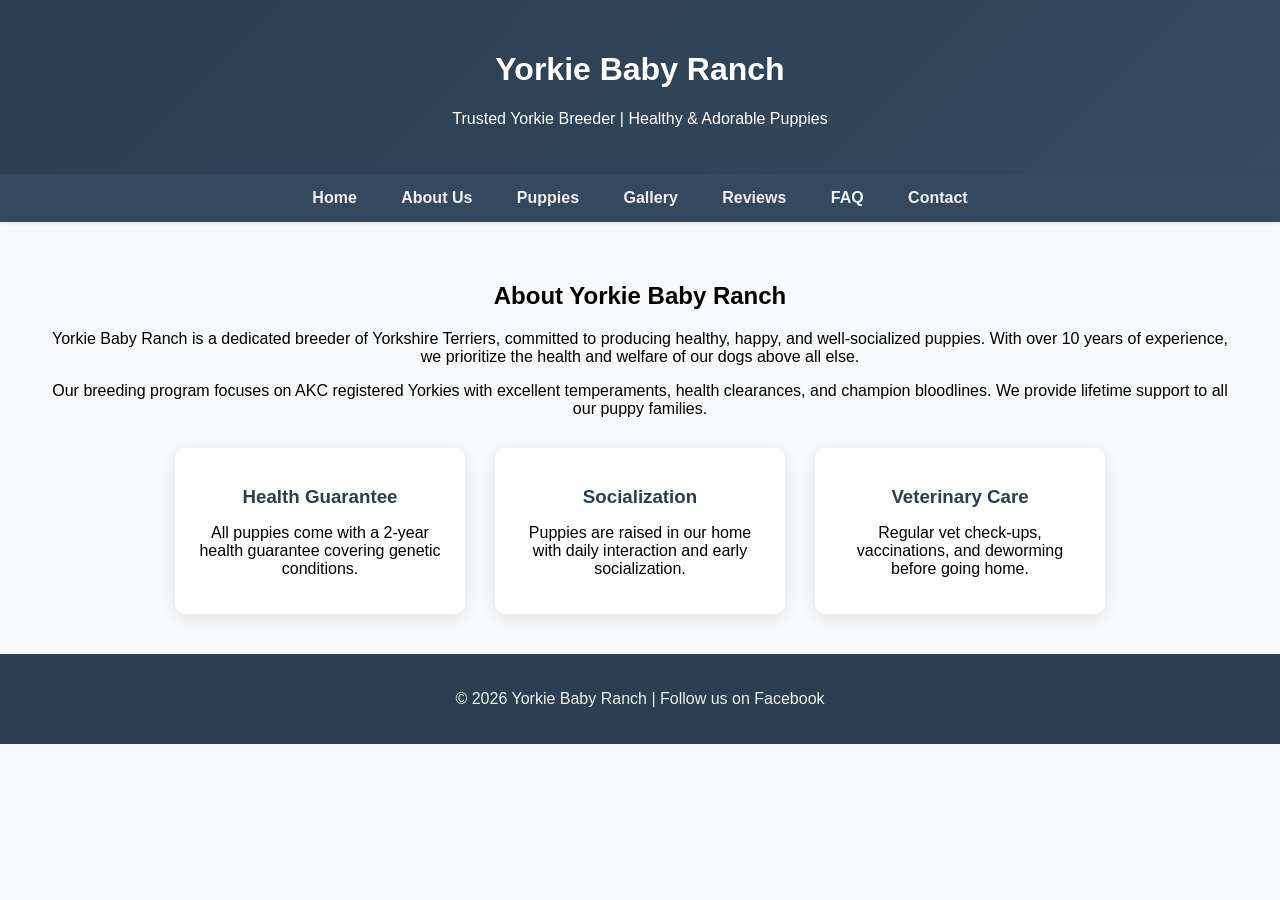
==== about.html @ 71de1472 "Add website files" ====
<!DOCTYPE html>
<html lang="en">
<head>
    <meta charset="UTF-8">
    <meta name="viewport" content="width=device-width, initial-scale=1.0">
    <title>About Yorkie Baby Ranch</title>
    <link rel="stylesheet" href="styles.css">
    <link rel="stylesheet" href="https://cdnjs.cloudflare.com/ajax/libs/font-awesome/6.4.0/css/all.min.css">
</head>
<body>
<header>
    <h1>Yorkie Baby Ranch</h1>
    <p>Trusted Yorkie Breeder | Healthy & Adorable Puppies</p>
</header>

<nav>
    <a href="index.html">Home</a>
    <a href="about.html">About Us</a>
    <a href="puppies.html">Puppies</a>
    <a href="gallery.html">Gallery</a>
    <a href="reviews.html">Reviews</a>
    <a href="faq.html">FAQ</a>
    <a href="contact.html">Contact</a>
</nav>

<section>
    <h2>About Yorkie Baby Ranch</h2>
    <p>Yorkie Baby Ranch is a dedicated breeder of Yorkshire Terriers, committed to producing healthy, happy, and well-socialized puppies. With over 10 years of experience, we prioritize the health and welfare of our dogs above all else.</p>
    <p>Our breeding program focuses on AKC registered Yorkies with excellent temperaments, health clearances, and champion bloodlines. We provide lifetime support to all our puppy families.</p>
    <div class="about-features">
        <div class="feature">
            <h3>Health Guarantee</h3>
            <p>All puppies come with a 2-year health guarantee covering genetic conditions.</p>
        </div>
        <div class="feature">
            <h3>Socialization</h3>
            <p>Puppies are raised in our home with daily interaction and early socialization.</p>
        </div>
        <div class="feature">
            <h3>Veterinary Care</h3>
            <p>Regular vet check-ups, vaccinations, and deworming before going home.</p>
        </div>
    </div>
</section>

<footer>
    <p>© 2026 Yorkie Baby Ranch | Follow us on Facebook</p>
</footer>
</body>
</html>
---- styles.css ----
body {
    font-family: Arial, sans-serif;
    margin: 0;
    background: #f8f9fa;
}

header {
    background: linear-gradient(135deg, #2c3e50, #34495e);
    color: white;
    text-align: center;
    padding: 30px;
    box-shadow: 0 2px 10px rgba(0,0,0,0.1);
}

nav {
    background: #34495e;
    padding: 15px;
    text-align: center;
    box-shadow: 0 1px 5px rgba(0,0,0,0.1);
}

nav a {
    color: #ecf0f1;
    margin: 0 20px;
    text-decoration: none;
    font-weight: bold;
    transition: color 0.3s;
}

nav a:hover {
    color: #3498db;
}

section {
    padding: 40px 20px;
    text-align: center;
    max-width: 1200px;
    margin: 0 auto;
}

.puppy-card {
    background: white;
    padding: 20px;
    margin: 20px;
    display: inline-block;
    width: 280px;
    border-radius: 12px;
    box-shadow: 0 4px 15px rgba(0,0,0,0.1);
    transition: transform 0.3s, box-shadow 0.3s;
}

.puppy-card:hover {
    transform: translateY(-5px);
    box-shadow: 0 8px 25px rgba(0,0,0,0.15);
}

.puppy-card img {
    width: 100%;
    border-radius: 10px;
}

button {
    background: #2c3e50;
    color: white;
    padding: 12px 20px;
    border: none;
    border-radius: 6px;
    cursor: pointer;
    font-size: 16px;
    transition: background 0.3s;
}

button:hover {
    background: #1a252f;
}

/* Facebook Button */
.fb-btn {
    display: inline-block;
    padding: 14px 24px;
    background: #1877f2;
    color: white;
    text-decoration: none;
    border-radius: 6px;
    margin-top: 15px;
    font-weight: bold;
    transition: background 0.3s;
}

.fb-btn:hover {
    background: #166fe5;
}

/* Facebook Icon Styling */
.fb-btn i, button i {
    margin-right: 8px;
}

/* WhatsApp Button */
.whatsapp-btn {
    display: inline-block;
    padding: 14px 24px;
    background: #25d366;
    color: white;
    text-decoration: none;
    border-radius: 6px;
    font-weight: bold;
    transition: background 0.3s;
}

.whatsapp-btn:hover {
    background: #20c157;
}

footer {
    background: #2c3e50;
    color: #ecf0f1;
    padding: 20px;
    text-align: center;
}

/* About Us Section */
.about-features {
    display: flex;
    justify-content: center;
    gap: 30px;
    margin-top: 30px;
    flex-wrap: wrap;
}

.feature {
    background: white;
    padding: 20px;
    border-radius: 10px;
    box-shadow: 0 4px 15px rgba(0,0,0,0.1);
    width: 250px;
    text-align: center;
}

.feature h3 {
    color: #2c3e50;
    margin-bottom: 10px;
}

/* Gallery Section */
.gallery-grid {
    display: grid;
    grid-template-columns: repeat(auto-fit, minmax(250px, 1fr));
    gap: 20px;
    margin-top: 20px;
}

.gallery-grid img {
    width: 100%;
    height: 200px;
    object-fit: cover;
    border-radius: 10px;
    box-shadow: 0 4px 15px rgba(0,0,0,0.1);
    transition: transform 0.3s;
}

.gallery-grid img:hover {
    transform: scale(1.05);
}

/* FAQ Section */
.faq-item {
    background: white;
    margin: 20px auto;
    padding: 20px;
    border-radius: 10px;
    box-shadow: 0 4px 15px rgba(0,0,0,0.1);
    max-width: 800px;
    text-align: left;
}

.faq-item h3 {
    color: #2c3e50;
    margin-bottom: 10px;
    cursor: pointer;
}

.faq-item p {
    margin: 0;
    line-height: 1.6;
}
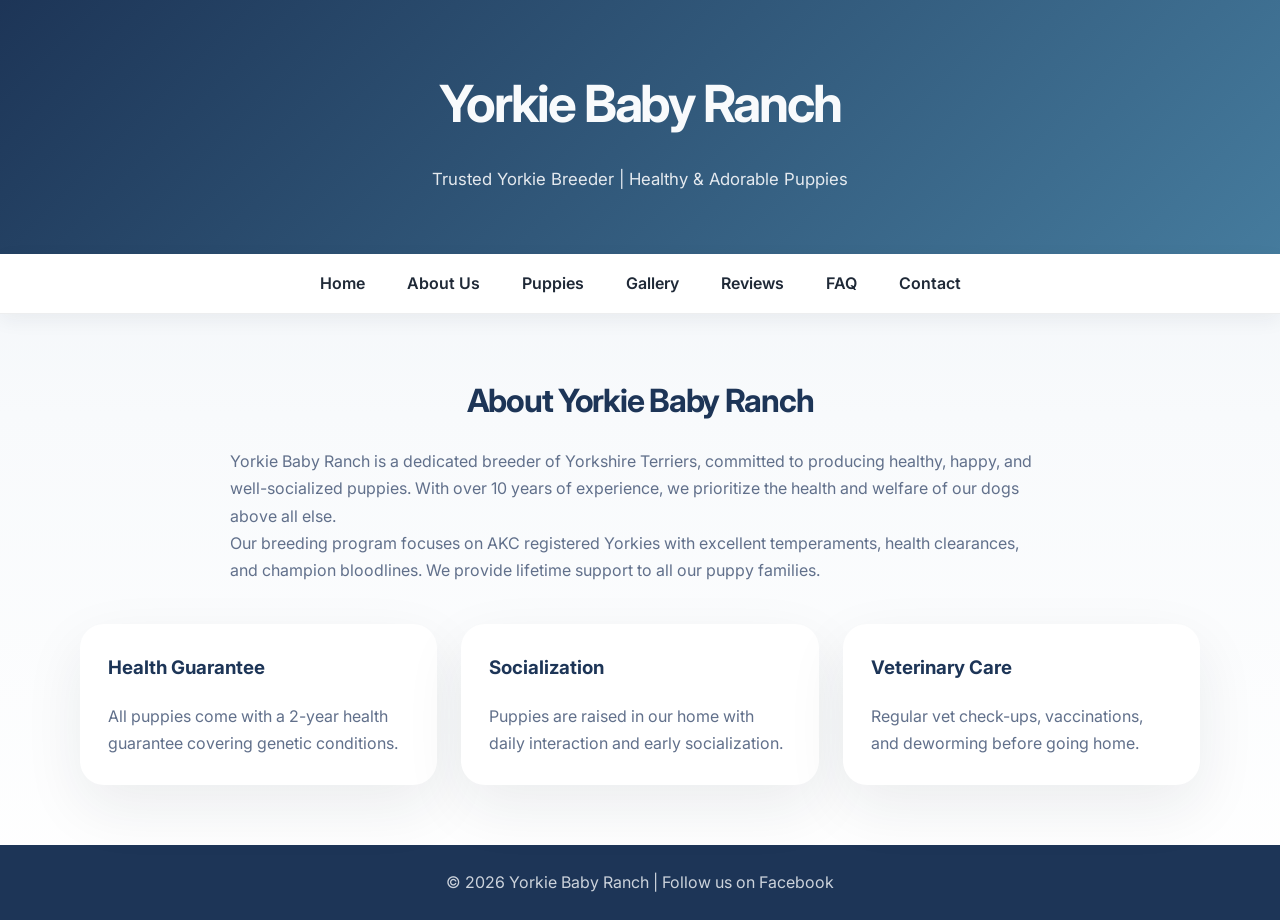
==== commit a447fa4e: "Save puppies page changes with new profiles" ====
--- a/about.html
+++ b/about.html
@@ -14,31 +14,35 @@
 </header>
 
 <nav>
-    <a href="index.html">Home</a>
-    <a href="about.html">About Us</a>
-    <a href="puppies.html">Puppies</a>
-    <a href="gallery.html">Gallery</a>
-    <a href="reviews.html">Reviews</a>
-    <a href="faq.html">FAQ</a>
-    <a href="contact.html">Contact</a>
+    <div class="nav-container">
+        <a href="index.html">Home</a>
+        <a href="about.html">About Us</a>
+        <a href="puppies.html">Puppies</a>
+        <a href="gallery.html">Gallery</a>
+        <a href="reviews.html">Reviews</a>
+        <a href="faq.html">FAQ</a>
+        <a href="contact.html">Contact</a>
+    </div>
 </nav>
 
 <section>
-    <h2>About Yorkie Baby Ranch</h2>
-    <p>Yorkie Baby Ranch is a dedicated breeder of Yorkshire Terriers, committed to producing healthy, happy, and well-socialized puppies. With over 10 years of experience, we prioritize the health and welfare of our dogs above all else.</p>
-    <p>Our breeding program focuses on AKC registered Yorkies with excellent temperaments, health clearances, and champion bloodlines. We provide lifetime support to all our puppy families.</p>
-    <div class="about-features">
-        <div class="feature">
-            <h3>Health Guarantee</h3>
-            <p>All puppies come with a 2-year health guarantee covering genetic conditions.</p>
-        </div>
-        <div class="feature">
-            <h3>Socialization</h3>
-            <p>Puppies are raised in our home with daily interaction and early socialization.</p>
-        </div>
-        <div class="feature">
-            <h3>Veterinary Care</h3>
-            <p>Regular vet check-ups, vaccinations, and deworming before going home.</p>
+    <div class="section-inner">
+        <h2>About Yorkie Baby Ranch</h2>
+        <p>Yorkie Baby Ranch is a dedicated breeder of Yorkshire Terriers, committed to producing healthy, happy, and well-socialized puppies. With over 10 years of experience, we prioritize the health and welfare of our dogs above all else.</p>
+        <p>Our breeding program focuses on AKC registered Yorkies with excellent temperaments, health clearances, and champion bloodlines. We provide lifetime support to all our puppy families.</p>
+        <div class="about-features">
+            <div class="feature">
+                <h3>Health Guarantee</h3>
+                <p>All puppies come with a 2-year health guarantee covering genetic conditions.</p>
+            </div>
+            <div class="feature">
+                <h3>Socialization</h3>
+                <p>Puppies are raised in our home with daily interaction and early socialization.</p>
+            </div>
+            <div class="feature">
+                <h3>Veterinary Care</h3>
+                <p>Regular vet check-ups, vaccinations, and deworming before going home.</p>
+            </div>
         </div>
     </div>
 </section>
--- a/styles.css
+++ b/styles.css
@@ -1,186 +1,334 @@
+@import url('https://fonts.googleapis.com/css2?family=Inter:wght@400;500;600;700;800&display=swap');
+
+:root {
+    --bg: #f4f7fb;
+    --surface: #ffffff;
+    --surface-strong: #f7fafc;
+    --primary: #1d3557;
+    --primary-soft: #4a78a7;
+    --accent: #e76f51;
+    --accent-soft: #f1b24a;
+    --text: #1f2937;
+    --muted: #61708b;
+    --border: rgba(31, 41, 55, 0.08);
+}
+
+* {
+    box-sizing: border-box;
+}
+
 body {
-    font-family: Arial, sans-serif;
     margin: 0;
-    background: #f8f9fa;
+    font-family: 'Inter', system-ui, -apple-system, BlinkMacSystemFont, 'Segoe UI', sans-serif;
+    background: linear-gradient(180deg, #edf2f7 0%, #f8fafc 45%, #ffffff 100%);
+    color: var(--text);
+    line-height: 1.7;
+}
+
+img {
+    max-width: 100%;
+    display: block;
+}
+
+a {
+    color: inherit;
 }
 
 header {
-    background: linear-gradient(135deg, #2c3e50, #34495e);
-    color: white;
+    background: linear-gradient(135deg, #1d3557 0%, #457b9d 100%);
+    color: #f8fafc;
     text-align: center;
-    padding: 30px;
-    box-shadow: 0 2px 10px rgba(0,0,0,0.1);
+    padding: 60px 20px;
+}
+
+header h1 {
+    margin: 0;
+    font-size: clamp(2.5rem, 4vw, 4rem);
+    letter-spacing: -0.04em;
+}
+
+header p {
+    margin: 18px auto 0;
+    max-width: 720px;
+    font-size: 1.05rem;
+    color: rgba(248, 250, 252, 0.9);
 }
 
 nav {
-    background: #34495e;
-    padding: 15px;
-    text-align: center;
-    box-shadow: 0 1px 5px rgba(0,0,0,0.1);
-}
-
-nav a {
-    color: #ecf0f1;
-    margin: 0 20px;
-    text-decoration: none;
-    font-weight: bold;
-    transition: color 0.3s;
-}
-
-nav a:hover {
-    color: #3498db;
-}
-
-section {
-    padding: 40px 20px;
-    text-align: center;
+    background: #ffffff;
+    border-bottom: 1px solid var(--border);
+    position: sticky;
+    top: 0;
+    z-index: 10;
+    box-shadow: 0 6px 20px rgba(31, 41, 55, 0.06);
+}
+
+nav .nav-container {
     max-width: 1200px;
     margin: 0 auto;
-}
-
-.puppy-card {
-    background: white;
-    padding: 20px;
-    margin: 20px;
-    display: inline-block;
-    width: 280px;
-    border-radius: 12px;
-    box-shadow: 0 4px 15px rgba(0,0,0,0.1);
-    transition: transform 0.3s, box-shadow 0.3s;
-}
-
-.puppy-card:hover {
-    transform: translateY(-5px);
-    box-shadow: 0 8px 25px rgba(0,0,0,0.15);
-}
-
-.puppy-card img {
-    width: 100%;
-    border-radius: 10px;
-}
-
-button {
-    background: #2c3e50;
-    color: white;
-    padding: 12px 20px;
+    padding: 0 20px;
+    display: flex;
+    flex-wrap: wrap;
+    justify-content: center;
+    gap: 18px;
+}
+
+nav a {
+    color: var(--text);
+    text-decoration: none;
+    padding: 16px 12px;
+    font-weight: 600;
+    transition: color 0.25s ease, transform 0.25s ease;
+}
+
+nav a:hover {
+    color: var(--primary);
+    transform: translateY(-1px);
+}
+
+section {
+    padding: 60px 20px;
+}
+
+section .section-inner {
+    max-width: 1120px;
+    margin: 0 auto;
+}
+
+section h2 {
+    margin: 0 auto 20px;
+    font-size: clamp(2rem, 2.5vw, 2.75rem);
+    letter-spacing: -0.04em;
+    text-align: center;
+    color: var(--primary);
+}
+
+section p {
+    margin: 0 auto;
+    max-width: 820px;
+    color: var(--muted);
+}
+
+#home {
+    padding-top: 40px;
+}
+
+#home .hero-grid {
+    display: grid;
+    grid-template-columns: repeat(2, minmax(0, 1fr));
+    gap: 32px;
+    align-items: center;
+    margin-top: 40px;
+}
+
+#home .hero-copy {
+    text-align: left;
+}
+
+#home .hero-copy p {
+    margin-top: 24px;
+    font-size: 1.05rem;
+}
+
+.cta-group {
+    display: flex;
+    flex-wrap: wrap;
+    gap: 16px;
+    margin-top: 32px;
+}
+
+.btn,
+button,
+.fb-btn,
+.whatsapp-btn {
+    display: inline-flex;
+    align-items: center;
+    justify-content: center;
+    gap: 10px;
     border: none;
-    border-radius: 6px;
+    border-radius: 999px;
+    padding: 14px 24px;
+    font-weight: 700;
     cursor: pointer;
-    font-size: 16px;
-    transition: background 0.3s;
-}
-
-button:hover {
-    background: #1a252f;
-}
-
-/* Facebook Button */
+    transition: transform 0.25s ease, box-shadow 0.25s ease, background 0.25s ease;
+    text-decoration: none;
+}
+
+.btn-primary {
+    background: var(--primary);
+    color: #ffffff;
+    box-shadow: 0 14px 40px rgba(29, 53, 87, 0.18);
+}
+
+.btn-primary:hover {
+    transform: translateY(-2px);
+    background: #233d65;
+}
+
+.btn-secondary {
+    background: #ffffff;
+    color: var(--primary);
+    border: 1px solid rgba(29, 53, 87, 0.12);
+}
+
+.btn-secondary:hover {
+    transform: translateY(-2px);
+    background: var(--surface-strong);
+}
+
 .fb-btn {
-    display: inline-block;
-    padding: 14px 24px;
     background: #1877f2;
-    color: white;
-    text-decoration: none;
-    border-radius: 6px;
-    margin-top: 15px;
-    font-weight: bold;
-    transition: background 0.3s;
+    color: #ffffff;
+}
+
+.whatsapp-btn {
+    background: #25d366;
+    color: #ffffff;
 }
 
 .fb-btn:hover {
     background: #166fe5;
 }
 
-/* Facebook Icon Styling */
-.fb-btn i, button i {
-    margin-right: 8px;
-}
-
-/* WhatsApp Button */
-.whatsapp-btn {
-    display: inline-block;
-    padding: 14px 24px;
-    background: #25d366;
-    color: white;
-    text-decoration: none;
-    border-radius: 6px;
-    font-weight: bold;
-    transition: background 0.3s;
-}
-
 .whatsapp-btn:hover {
-    background: #20c157;
-}
-
-footer {
-    background: #2c3e50;
-    color: #ecf0f1;
-    padding: 20px;
-    text-align: center;
-}
-
-/* About Us Section */
-.about-features {
+    background: #22b85c;
+}
+
+#home .hero-media {
     display: flex;
     justify-content: center;
-    gap: 30px;
-    margin-top: 30px;
-    flex-wrap: wrap;
-}
-
-.feature {
-    background: white;
-    padding: 20px;
-    border-radius: 10px;
-    box-shadow: 0 4px 15px rgba(0,0,0,0.1);
-    width: 250px;
+}
+
+.fb-page,
+.fb-page iframe {
+    width: 100% !important;
+    min-height: 500px;
+    border: none;
+    border-radius: 22px;
+    overflow: hidden;
+    box-shadow: 0 24px 60px rgba(29, 53, 87, 0.12);
+}
+
+.about-features,
+.puppies-grid,
+.gallery-grid,
+.reviews-grid {
+    display: grid;
+    grid-template-columns: repeat(auto-fit, minmax(260px, 1fr));
+    gap: 24px;
+    margin-top: 40px;
+}
+
+.feature,
+.puppy-card,
+.review-card,
+.faq-item,
+.contact-card {
+    background: var(--surface);
+    border-radius: 24px;
+    padding: 28px;
+    box-shadow: 0 22px 60px rgba(31, 41, 55, 0.08);
+}
+
+.feature h3,
+.puppy-card h3,
+.review-card h3,
+.faq-item h3 {
+    margin-top: 0;
+    color: var(--primary);
+}
+
+.puppy-card {
+    text-align: left;
+}
+
+.puppy-card img {
+    border-radius: 18px;
+    margin-bottom: 20px;
+    object-fit: cover;
+    height: 220px;
+    width: 100%;
+}
+
+.puppy-card h3 {
+    margin-bottom: 8px;
+}
+
+.puppy-card p {
+    color: var(--muted);
+    margin-bottom: 20px;
+}
+
+.puppy-card a {
+    width: fit-content;
+}
+
+.gallery-grid img {
+    min-height: 240px;
+}
+
+#reviews {
+    background: #f7fbff;
+}
+
+.review-card {
+    padding: 30px;
+}
+
+.reviews-grid {
+    margin-top: 36px;
+}
+
+.review-card p {
+    margin: 0;
+}
+
+.section-highlight {
+    display: inline-flex;
+    background: rgba(231, 111, 81, 0.1);
+    color: var(--accent);
+    padding: 10px 18px;
+    border-radius: 999px;
+    font-size: 0.95rem;
+    font-weight: 700;
+    margin-bottom: 18px;
+}
+
+#contact p {
+    margin: 0 auto 18px;
+}
+
+footer {
+    background: #1d3557;
+    color: rgba(248, 250, 252, 0.8);
     text-align: center;
-}
-
-.feature h3 {
-    color: #2c3e50;
-    margin-bottom: 10px;
-}
-
-/* Gallery Section */
-.gallery-grid {
-    display: grid;
-    grid-template-columns: repeat(auto-fit, minmax(250px, 1fr));
-    gap: 20px;
-    margin-top: 20px;
-}
-
-.gallery-grid img {
-    width: 100%;
-    height: 200px;
-    object-fit: cover;
-    border-radius: 10px;
-    box-shadow: 0 4px 15px rgba(0,0,0,0.1);
-    transition: transform 0.3s;
-}
-
-.gallery-grid img:hover {
-    transform: scale(1.05);
-}
-
-/* FAQ Section */
-.faq-item {
-    background: white;
-    margin: 20px auto;
-    padding: 20px;
-    border-radius: 10px;
-    box-shadow: 0 4px 15px rgba(0,0,0,0.1);
-    max-width: 800px;
-    text-align: left;
-}
-
-.faq-item h3 {
-    color: #2c3e50;
-    margin-bottom: 10px;
-    cursor: pointer;
-}
-
-.faq-item p {
+    padding: 24px 20px;
+}
+
+footer p {
     margin: 0;
-    line-height: 1.6;
-}+}
+
+@media (max-width: 900px) {
+    #home .hero-grid {
+        grid-template-columns: 1fr;
+    }
+
+    nav .nav-container {
+        justify-content: center;
+    }
+}
+
+@media (max-width: 640px) {
+    header {
+        padding: 48px 16px;
+    }
+
+    section {
+        padding: 40px 16px;
+    }
+
+    nav a {
+        padding: 12px 10px;
+    }
+}
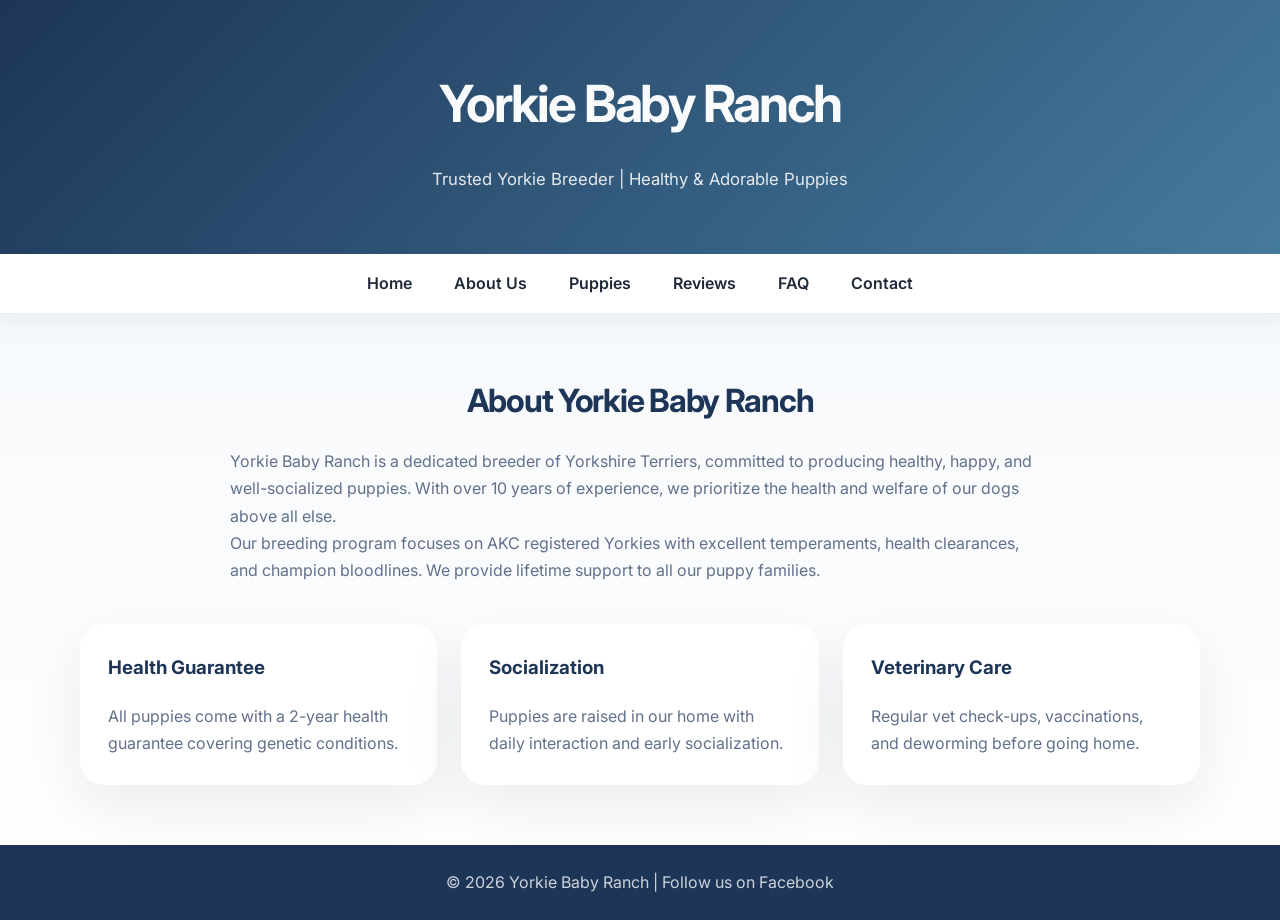
==== commit 83377ff5: "Remove broken gallery.html links from navigation" ====
--- a/about.html
+++ b/about.html
@@ -18,7 +18,6 @@
         <a href="index.html">Home</a>
         <a href="about.html">About Us</a>
         <a href="puppies.html">Puppies</a>
-        <a href="gallery.html">Gallery</a>
         <a href="reviews.html">Reviews</a>
         <a href="faq.html">FAQ</a>
         <a href="contact.html">Contact</a>
